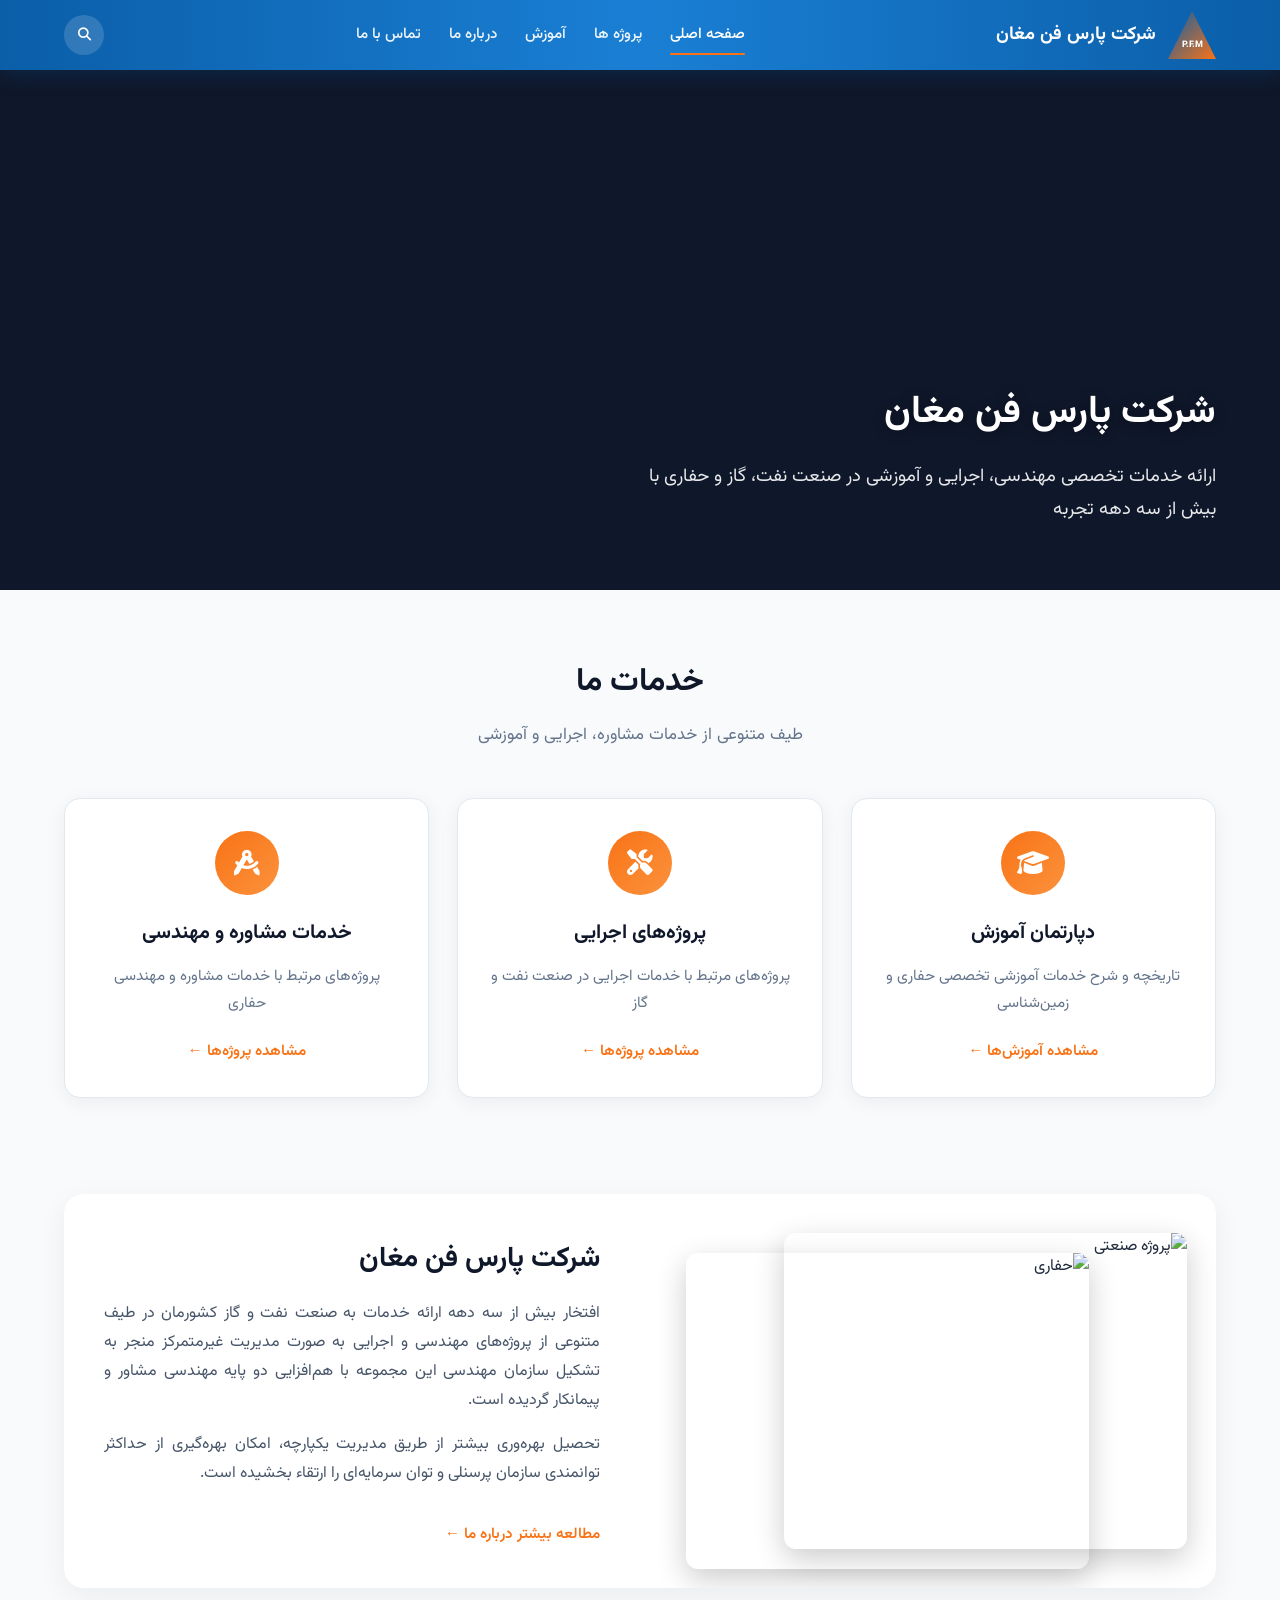
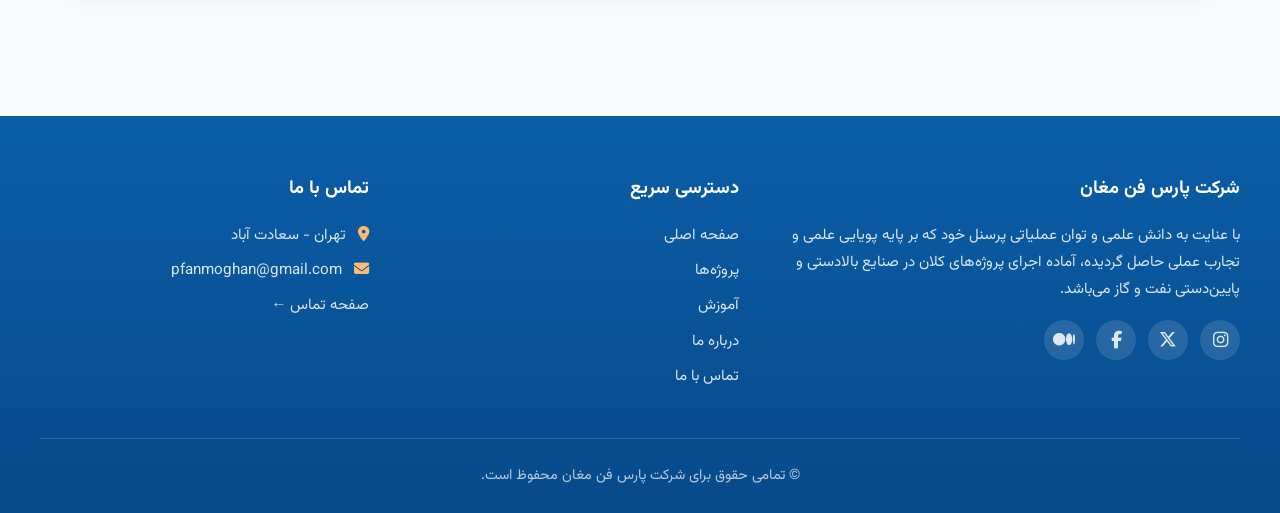
==== index.html @ fe4dc59b "Add files via upload Initial commit: Complete multi-page website for Pars Fan Moghan Company  - Ho" ====
<!DOCTYPE html>
<html lang="fa" dir="rtl">
<head>
  <meta charset="UTF-8">
  <meta name="viewport" content="width=device-width, initial-scale=1.0">
  <title>شرکت پارس فن مغان | صفحه اصلی</title>
  <link rel="stylesheet" href="style.css">
  <link rel="stylesheet" href="https://cdnjs.cloudflare.com/ajax/libs/font-awesome/6.5.0/css/all.min.css">
</head>
<body>

  <!-- Header -->
  <header class="header">
    <div class="header-inner">
      <a href="index.html" class="logo">
        <div class="logo-icon"></div>
        <span>شرکت پارس فن مغان</span>
      </a>
      <nav class="nav">
        <a href="index.html" class="active">صفحه اصلی</a>
        <a href="projects.html">پروژه ها</a>
        <a href="training.html">آموزش</a>
        <a href="about.html">درباره ما</a>
        <a href="contact.html">تماس با ما</a>
      </nav>
      <button class="search-btn" aria-label="جستجو"><i class="fas fa-search"></i></button>
      <button class="menu-toggle" onclick="document.querySelector('.nav').classList.toggle('show')"><i class="fas fa-bars"></i></button>
    </div>
  </header>

  <!-- Hero با اسلایدر متحرک -->
  <section class="hero">
    <div class="hero-slider">
      <div class="hero-slide" style="background-image: url('https://images.unsplash.com/photo-1518709268805-4e9042af9f23?w=1600&q=80');"></div>
      <div class="hero-slide" style="background-image: url('https://images.unsplash.com/photo-1504328345606-18bbc8c9d7d1?w=1600&q=80');"></div>
      <div class="hero-slide" style="background-image: url('https://images.unsplash.com/photo-1581092918056-0c4c3acd3789?w=1600&q=80');"></div>
    </div>
    <div class="hero-content">
      <h1>شرکت پارس فن مغان</h1>
      <p>ارائه خدمات تخصصی مهندسی، اجرایی و آموزشی در صنعت نفت، گاز و حفاری با بیش از سه دهه تجربه</p>
    </div>
  </section>

  <!-- خدمات اصلی -->
  <section class="section">
    <h2 class="section-title">خدمات ما</h2>
    <p class="section-subtitle">طیف متنوعی از خدمات مشاوره، اجرایی و آموزشی</p>
    
    <div class="cards-grid">
      <div class="card">
        <div class="card-icon"><i class="fas fa-graduation-cap"></i></div>
        <h3>دپارتمان آموزش</h3>
        <p>تاریخچه و شرح خدمات آموزشی تخصصی حفاری و زمین‌شناسی</p>
        <a href="training.html" class="card-link">مشاهده آموزش‌ها ←</a>
      </div>
      
      <div class="card">
        <div class="card-icon"><i class="fas fa-tools"></i></div>
        <h3>پروژه‌های اجرایی</h3>
        <p>پروژه‌های مرتبط با خدمات اجرایی در صنعت نفت و گاز</p>
        <a href="projects.html" class="card-link">مشاهده پروژه‌ها ←</a>
      </div>
      
      <div class="card">
        <div class="card-icon"><i class="fas fa-drafting-compass"></i></div>
        <h3>خدمات مشاوره و مهندسی</h3>
        <p>پروژه‌های مرتبط با خدمات مشاوره و مهندسی حفاری</p>
        <a href="projects.html" class="card-link">مشاهده پروژه‌ها ←</a>
      </div>
    </div>
  </section>

  <!-- درباره کوتاه با عکس‌های متحرک -->
  <section class="section" style="padding-top: 0;">
    <div class="about-preview">
      <div class="about-images">
        <img src="https://images.unsplash.com/photo-1581094271901-8022df4466f9?w=600&q=80" alt="پروژه صنعتی">
        <img src="https://images.unsplash.com/photo-1504917595217-d4dc5ebe6122?w=600&q=80" alt="حفاری">
      </div>
      <div class="about-text">
        <h2>شرکت پارس فن مغان</h2>
        <p>افتخار بیش از سه دهه ارائه خدمات به صنعت نفت و گاز کشورمان در طیف متنوعی از پروژه‌های مهندسی و اجرایی به صورت مدیریت غیرمتمرکز منجر به تشکیل سازمان مهندسی این مجموعه با هم‌افزایی دو پایه مهندسی مشاور و پیمانکار گردیده است.</p>
        <p>تحصیل بهره‌وری بیشتر از طریق مدیریت یکپارچه، امکان بهره‌گیری از حداکثر توانمندی سازمان پرسنلی و توان سرمایه‌ای را ارتقاء بخشیده است.</p>
        <a href="about.html" class="card-link" style="text-align: right; margin-top: 1rem;">مطالعه بیشتر درباره ما ←</a>
      </div>
    </div>
  </section>

  <!-- Footer -->
  <footer class="footer">
    <div class="footer-inner">
      <div>
        <h4>شرکت پارس فن مغان</h4>
        <p>با عنایت به دانش علمی و توان عملیاتی پرسنل خود که بر پایه پویایی علمی و تجارب عملی حاصل گردیده، آماده اجرای پروژه‌های کلان در صنایع بالادستی و پایین‌دستی نفت و گاز می‌باشد.</p>
        <div class="social-links">
          <a href="https://www.instagram.com/pfanmoghan/" target="_blank" title="اینستاگرام"><i class="fab fa-instagram"></i></a>
          <a href="https://x.com/pfmoghan" target="_blank" title="ایکس"><i class="fab fa-x-twitter"></i></a>
          <a href="https://www.facebook.com/profile.php?id=61594151242096" target="_blank" title="فیسبوک"><i class="fab fa-facebook-f"></i></a>
          <a href="https://medium.com/@pfanmoghan" target="_blank" title="مدیوم"><i class="fab fa-medium-m"></i></a>
        </div>
      </div>
      <div>
        <h4>دسترسی سریع</h4>
        <a href="index.html">صفحه اصلی</a>
        <a href="projects.html">پروژه‌ها</a>
        <a href="training.html">آموزش</a>
        <a href="about.html">درباره ما</a>
        <a href="contact.html">تماس با ما</a>
      </div>
      <div>
        <h4>تماس با ما</h4>
        <p><i class="fas fa-map-marker-alt" style="margin-left:8px;color:#fdba74"></i> تهران - سعادت آباد</p>
        <p><i class="fas fa-envelope" style="margin-left:8px;color:#fdba74"></i> pfanmoghan@gmail.com</p>
        <a href="contact.html">صفحه تماس ←</a>
      </div>
    </div>
    <div class="footer-bottom">
      © تمامی حقوق برای شرکت پارس فن مغان محفوظ است.
    </div>
  </footer>

  <script>
    // منوی موبایل ساده
    document.querySelector('.menu-toggle')?.addEventListener('click', function() {
      const nav = document.querySelector('.nav');
      nav.style.display = nav.style.display === 'flex' ? 'none' : 'flex';
      nav.style.flexDirection = 'column';
      nav.style.position = 'absolute';
      nav.style.top = '70px';
      nav.style.right = '0';
      nav.style.left = '0';
      nav.style.background = '#0b5ea8';
      nav.style.padding = '1rem';
      nav.style.gap = '1rem';
    });
  </script>
</body>
</html>
---- style.css ----
/* شرکت پارس فن مغان - استایل مشترک */
@import url('https://fonts.googleapis.com/css2?family=Vazirmatn:wght@300;400;500;600;700&display=swap');

* {
  margin: 0;
  padding: 0;
  box-sizing: border-box;
}

body {
  font-family: 'Vazirmatn', sans-serif;
  background: #f8fafc;
  color: #1e293b;
  line-height: 1.8;
  direction: rtl;
}

a {
  text-decoration: none;
  color: inherit;
  transition: all 0.3s ease;
}

img {
  max-width: 100%;
  display: block;
}

/* ========== Header ========== */
.header {
  background: linear-gradient(90deg, #0b5ea8 0%, #1a7fd4 50%, #0b5ea8 100%);
  color: white;
  position: sticky;
  top: 0;
  z-index: 1000;
  box-shadow: 0 4px 20px rgba(11, 94, 168, 0.25);
}

.header-inner {
  max-width: 1200px;
  margin: 0 auto;
  padding: 0 1.5rem;
  display: flex;
  align-items: center;
  justify-content: space-between;
  height: 70px;
}

.logo {
  display: flex;
  align-items: center;
  gap: 12px;
  font-weight: 700;
  font-size: 1.15rem;
}

.logo-icon {
  width: 48px;
  height: 48px;
  background: linear-gradient(135deg, #0b5ea8, #f97316);
  clip-path: polygon(50% 0%, 100% 100%, 0% 100%);
  display: flex;
  align-items: center;
  justify-content: center;
  position: relative;
}

.logo-icon::after {
  content: 'P.F.M';
  position: absolute;
  bottom: 6px;
  font-size: 9px;
  font-weight: 800;
  color: white;
  letter-spacing: -0.5px;
}

.nav {
  display: flex;
  gap: 1.75rem;
  align-items: center;
}

.nav a {
  color: rgba(255,255,255,0.92);
  font-weight: 500;
  font-size: 0.95rem;
  position: relative;
  padding: 4px 0;
}

.nav a:hover,
.nav a.active {
  color: #fff;
}

.nav a.active::after,
.nav a:hover::after {
  content: '';
  position: absolute;
  bottom: -2px;
  right: 0;
  left: 0;
  height: 2px;
  background: #f97316;
  border-radius: 2px;
}

.search-btn {
  background: rgba(255,255,255,0.15);
  border: none;
  width: 40px;
  height: 40px;
  border-radius: 50%;
  color: white;
  cursor: pointer;
  display: flex;
  align-items: center;
  justify-content: center;
  transition: background 0.3s;
}

.search-btn:hover {
  background: rgba(255,255,255,0.28);
}

/* Mobile menu */
.menu-toggle {
  display: none;
  background: none;
  border: none;
  color: white;
  font-size: 1.6rem;
  cursor: pointer;
}

/* ========== Hero ========== */
.hero {
  position: relative;
  height: 520px;
  overflow: hidden;
  background: #0f172a;
}

.hero-slider {
  position: absolute;
  inset: 0;
  display: flex;
  width: 300%;
  animation: heroSlide 18s ease-in-out infinite;
}

.hero-slide {
  width: 33.333%;
  height: 100%;
  background-size: cover;
  background-position: center;
  position: relative;
}

.hero-slide::after {
  content: '';
  position: absolute;
  inset: 0;
  background: linear-gradient(to top, rgba(15,23,42,0.7) 0%, transparent 50%);
}

@keyframes heroSlide {
  0%, 28% { transform: translateX(0); }
  33%, 61% { transform: translateX(-33.333%); }
  66%, 94% { transform: translateX(-66.666%); }
  100% { transform: translateX(0); }
}

.hero-content {
  position: relative;
  z-index: 2;
  height: 100%;
  max-width: 1200px;
  margin: 0 auto;
  padding: 0 1.5rem;
  display: flex;
  flex-direction: column;
  justify-content: flex-end;
  padding-bottom: 4rem;
  color: white;
}

.hero-content h1 {
  font-size: 2.4rem;
  font-weight: 700;
  margin-bottom: 0.75rem;
  text-shadow: 0 2px 12px rgba(0,0,0,0.4);
}

.hero-content p {
  font-size: 1.15rem;
  opacity: 0.9;
  max-width: 600px;
}

/* ========== Cards Section ========== */
.section {
  max-width: 1200px;
  margin: 0 auto;
  padding: 4rem 1.5rem;
}

.section-title {
  text-align: center;
  font-size: 2rem;
  font-weight: 700;
  color: #0f172a;
  margin-bottom: 0.5rem;
}

.section-subtitle {
  text-align: center;
  color: #64748b;
  margin-bottom: 3rem;
  font-size: 1.05rem;
}

.cards-grid {
  display: grid;
  grid-template-columns: repeat(auto-fit, minmax(280px, 1fr));
  gap: 1.75rem;
}

.card {
  background: white;
  border-radius: 1rem;
  padding: 2rem 1.75rem;
  box-shadow: 0 4px 20px rgba(0,0,0,0.06);
  transition: all 0.35s cubic-bezier(0.34, 1.56, 0.64, 1);
  border: 1px solid #e2e8f0;
  position: relative;
  overflow: hidden;
}

.card:hover {
  transform: translateY(-10px);
  box-shadow: 0 20px 40px rgba(11, 94, 168, 0.12);
  border-color: #bfdbfe;
}

.card-icon {
  width: 64px;
  height: 64px;
  background: linear-gradient(135deg, #f97316, #fb923c);
  border-radius: 50%;
  display: flex;
  align-items: center;
  justify-content: center;
  margin: 0 auto 1.25rem;
  color: white;
  font-size: 1.6rem;
}

.card h3 {
  text-align: center;
  font-size: 1.25rem;
  font-weight: 700;
  margin-bottom: 0.75rem;
  color: #0f172a;
}

.card p {
  text-align: center;
  color: #64748b;
  font-size: 0.95rem;
  margin-bottom: 1.25rem;
}

.card-link {
  display: block;
  text-align: center;
  color: #f97316;
  font-weight: 600;
  font-size: 0.95rem;
}

.card-link:hover {
  color: #ea580c;
}

/* ========== About Preview ========== */
.about-preview {
  background: white;
  border-radius: 1.25rem;
  overflow: hidden;
  display: grid;
  grid-template-columns: 1fr 1fr;
  box-shadow: 0 8px 30px rgba(0,0,0,0.06);
  margin-top: 2rem;
}

.about-images {
  position: relative;
  min-height: 360px;
  overflow: hidden;
}

.about-images img {
  position: absolute;
  width: 70%;
  height: 80%;
  object-fit: cover;
  border-radius: 0.75rem;
  box-shadow: 0 10px 30px rgba(0,0,0,0.2);
  transition: transform 0.5s ease;
}

.about-images img:nth-child(1) {
  top: 10%;
  right: 5%;
  z-index: 2;
  animation: float1 6s ease-in-out infinite;
}

.about-images img:nth-child(2) {
  bottom: 5%;
  left: 8%;
  z-index: 1;
  animation: float2 7s ease-in-out infinite;
}

@keyframes float1 {
  0%, 100% { transform: translateY(0) rotate(-2deg); }
  50% { transform: translateY(-12px) rotate(1deg); }
}

@keyframes float2 {
  0%, 100% { transform: translateY(0) rotate(2deg); }
  50% { transform: translateY(10px) rotate(-1deg); }
}

.about-text {
  padding: 2.5rem;
  display: flex;
  flex-direction: column;
  justify-content: center;
}

.about-text h2 {
  font-size: 1.75rem;
  margin-bottom: 1rem;
  color: #0f172a;
}

.about-text p {
  color: #475569;
  margin-bottom: 1rem;
  text-align: justify;
}

/* ========== Standards ========== */
.standards-list {
  display: grid;
  grid-template-columns: 1fr 1fr;
  gap: 1rem 2rem;
  margin-top: 2rem;
}

.standard-item {
  display: flex;
  align-items: flex-start;
  gap: 0.75rem;
  font-size: 0.95rem;
  color: #334155;
}

.standard-item .check {
  color: #f97316;
  font-size: 1.2rem;
  flex-shrink: 0;
  margin-top: 2px;
}

/* ========== Projects Grid ========== */
.projects-grid {
  display: grid;
  grid-template-columns: repeat(auto-fill, minmax(300px, 1fr));
  gap: 1.5rem;
}

.project-card {
  background: white;
  border-radius: 1rem;
  overflow: hidden;
  box-shadow: 0 4px 18px rgba(0,0,0,0.07);
  transition: all 0.35s ease;
  border: 1px solid #e2e8f0;
}

.project-card:hover {
  transform: translateY(-8px);
  box-shadow: 0 16px 35px rgba(11, 94, 168, 0.15);
}

.project-card img {
  width: 100%;
  height: 200px;
  object-fit: cover;
}

.project-card .info {
  padding: 1.25rem;
}

.project-card h3 {
  font-size: 1.05rem;
  margin-bottom: 0.4rem;
  color: #0f172a;
}

.project-card p {
  font-size: 0.88rem;
  color: #64748b;
}

/* ========== Contact Cards ========== */
.contact-grid {
  display: grid;
  grid-template-columns: repeat(auto-fit, minmax(260px, 1fr));
  gap: 1.5rem;
}

.contact-card {
  background: white;
  border-radius: 1rem;
  padding: 2rem 1.5rem;
  text-align: center;
  box-shadow: 0 4px 20px rgba(0,0,0,0.06);
  border: 1px solid #e2e8f0;
  transition: all 0.3s ease;
}

.contact-card:hover {
  transform: translateY(-6px);
  box-shadow: 0 12px 30px rgba(249, 115, 22, 0.12);
  border-color: #fed7aa;
}

.contact-card .icon {
  font-size: 2.2rem;
  color: #f97316;
  margin-bottom: 1rem;
}

.contact-card h3 {
  font-size: 1.2rem;
  margin-bottom: 0.75rem;
  color: #0f172a;
}

.contact-card p {
  color: #475569;
  font-size: 0.95rem;
  line-height: 1.7;
}

.contact-card a {
  color: #f97316;
  font-weight: 600;
  display: inline-block;
  margin-top: 0.75rem;
}

/* ========== Footer ========== */
.footer {
  background: linear-gradient(180deg, #0b5ea8 0%, #074a8a 100%);
  color: white;
  padding: 3.5rem 1.5rem 1.5rem;
  margin-top: 4rem;
}

.footer-inner {
  max-width: 1200px;
  margin: 0 auto;
  display: grid;
  grid-template-columns: 1.4fr 1fr 1fr;
  gap: 2.5rem;
}

.footer h4 {
  font-size: 1.15rem;
  margin-bottom: 1rem;
  font-weight: 700;
}

.footer p, .footer a {
  color: rgba(255,255,255,0.85);
  font-size: 0.95rem;
  margin-bottom: 0.5rem;
  display: block;
}

.footer a:hover {
  color: #fdba74;
}

.social-links {
  display: flex;
  gap: 0.75rem;
  margin-top: 1rem;
  flex-wrap: wrap;
}

.social-links a {
  width: 40px;
  height: 40px;
  background: rgba(255,255,255,0.12);
  border-radius: 50%;
  display: flex;
  align-items: center;
  justify-content: center;
  font-size: 1.1rem;
  transition: all 0.3s;
}

.social-links a:hover {
  background: #f97316;
  transform: translateY(-3px);
}

.footer-bottom {
  max-width: 1200px;
  margin: 2.5rem auto 0;
  padding-top: 1.5rem;
  border-top: 1px solid rgba(255,255,255,0.15);
  text-align: center;
  font-size: 0.9rem;
  color: rgba(255,255,255,0.7);
}

/* ========== Page Hero (inner pages) ========== */
.page-hero {
  background: linear-gradient(135deg, #0b5ea8 0%, #1e40af 100%);
  color: white;
  padding: 3.5rem 1.5rem;
  text-align: center;
}

.page-hero h1 {
  font-size: 2.2rem;
  margin-bottom: 0.5rem;
}

.page-hero p {
  opacity: 0.9;
  font-size: 1.05rem;
}

/* ========== Content Text ========== */
.content-box {
  background: white;
  border-radius: 1rem;
  padding: 2.5rem;
  box-shadow: 0 4px 20px rgba(0,0,0,0.05);
  border: 1px solid #e2e8f0;
}

.content-box h2 {
  color: #0b5ea8;
  margin-bottom: 1rem;
  font-size: 1.5rem;
}

.content-box h3 {
  color: #0f172a;
  margin: 1.75rem 0 0.75rem;
  font-size: 1.2rem;
}

.content-box p {
  color: #334155;
  margin-bottom: 1rem;
  text-align: justify;
}

/* ========== Responsive ========== */
@media (max-width: 900px) {
  .nav {
    display: none;
  }
  .menu-toggle {
    display: block;
  }
  .about-preview {
    grid-template-columns: 1fr;
  }
  .about-images {
    min-height: 280px;
  }
  .footer-inner {
    grid-template-columns: 1fr;
    gap: 2rem;
  }
  .standards-list {
    grid-template-columns: 1fr;
  }
  .hero-content h1 {
    font-size: 1.8rem;
  }
}

@media (max-width: 600px) {
  .hero {
    height: 400px;
  }
  .section {
    padding: 2.5rem 1rem;
  }
}
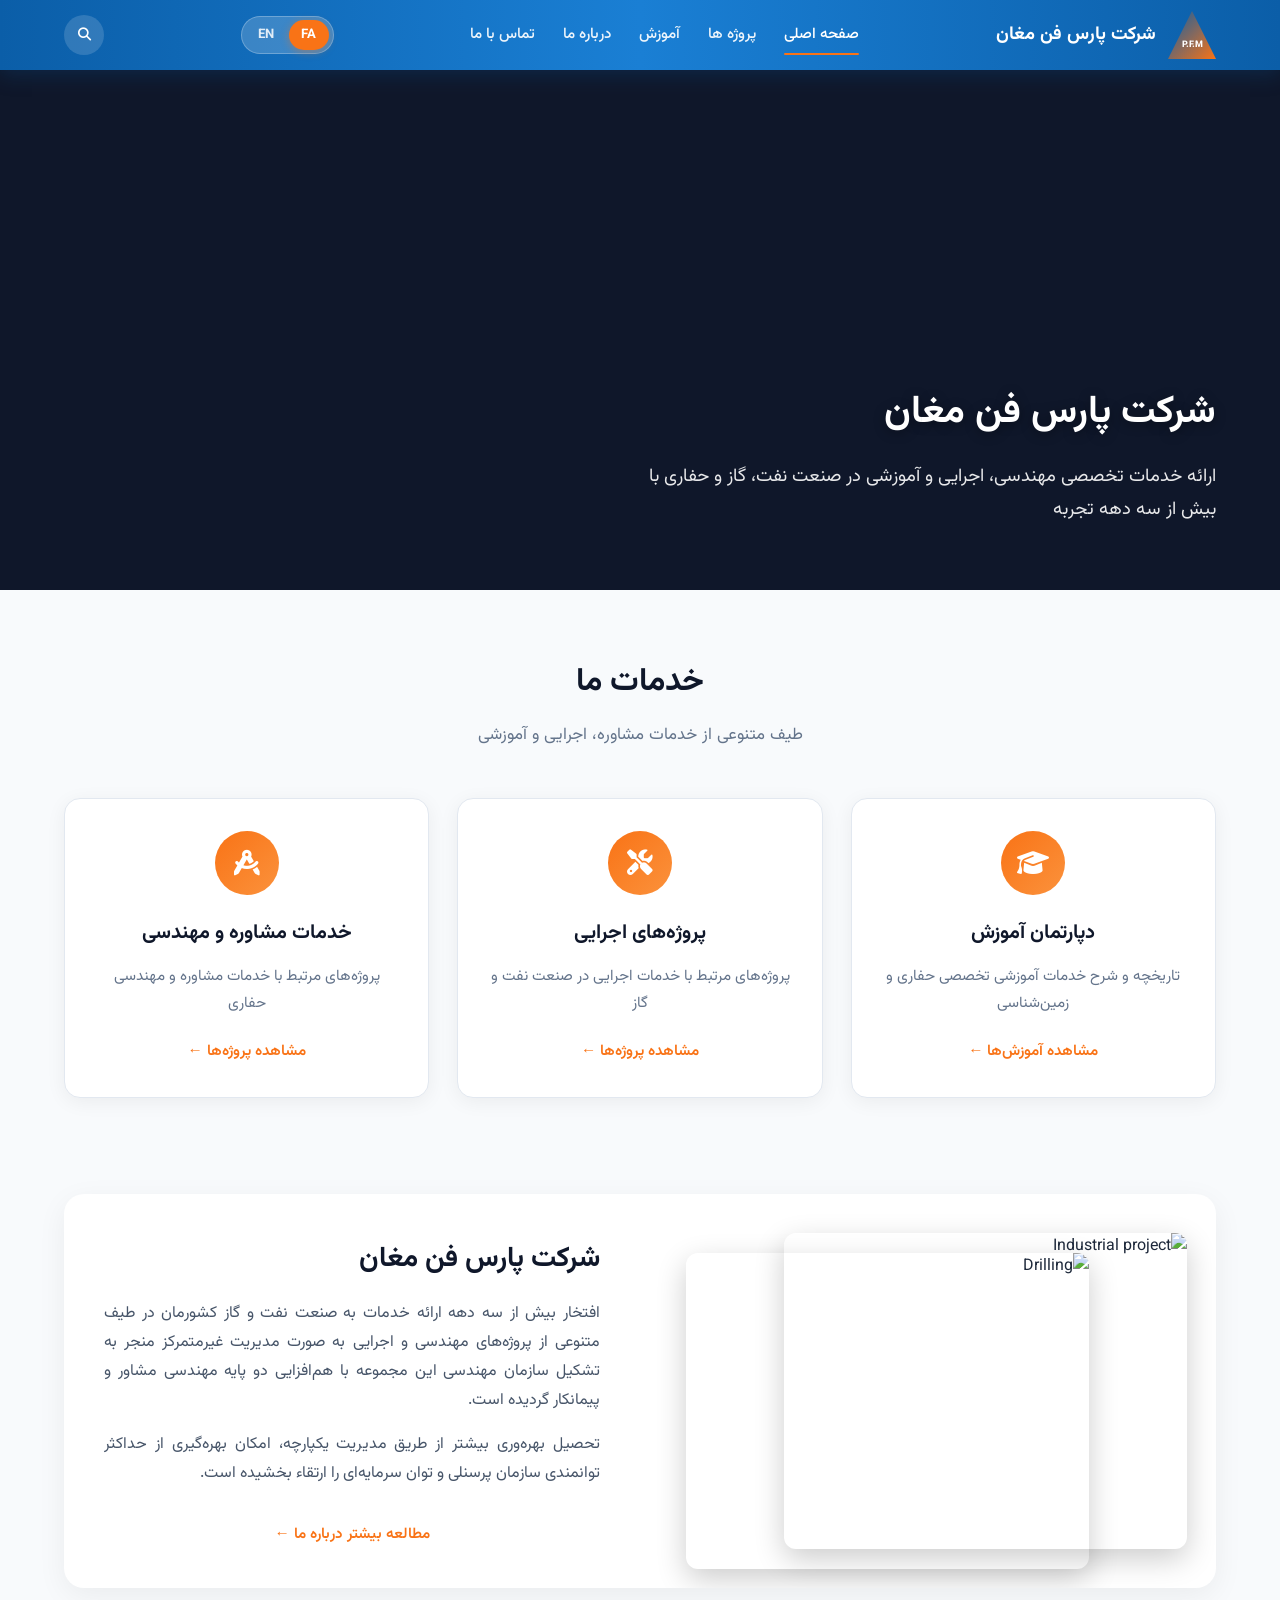
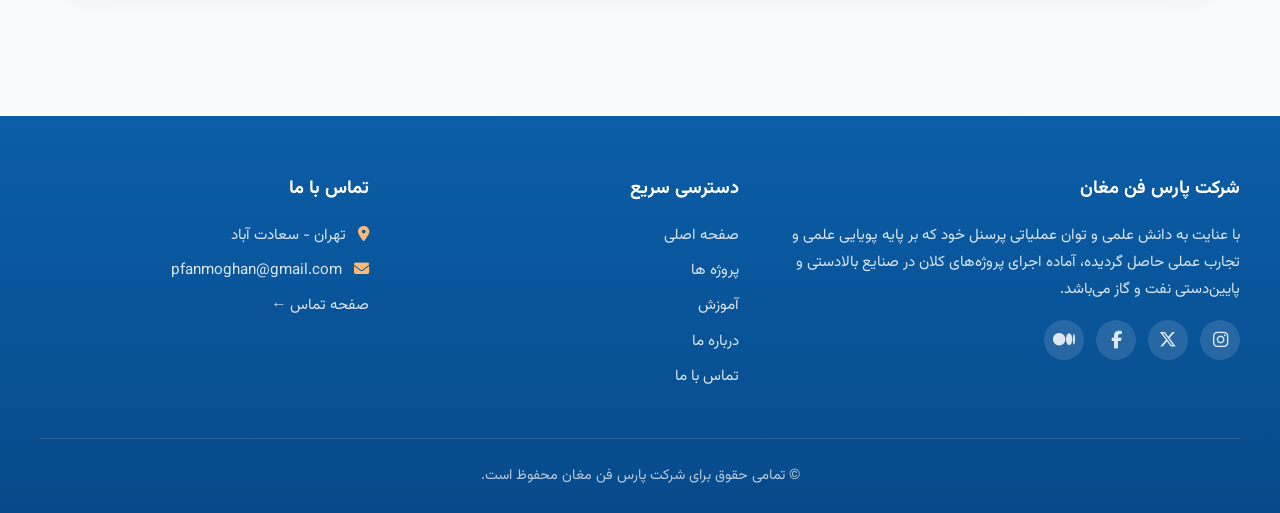
==== commit ee3d8d62: "Add files via upload git add . git commit -m "Add bilingual support and fix scroll" git push" ====
--- a/index.html
+++ b/index.html
@@ -3,7 +3,7 @@
 <head>
   <meta charset="UTF-8">
   <meta name="viewport" content="width=device-width, initial-scale=1.0">
-  <title>شرکت پارس فن مغان | صفحه اصلی</title>
+  <title data-i18n="index_title">شرکت پارس فن مغان | صفحه اصلی</title>
   <link rel="stylesheet" href="style.css">
   <link rel="stylesheet" href="https://cdnjs.cloudflare.com/ajax/libs/font-awesome/6.5.0/css/all.min.css">
 </head>
@@ -14,15 +14,19 @@
     <div class="header-inner">
       <a href="index.html" class="logo">
         <div class="logo-icon"></div>
-        <span>شرکت پارس فن مغان</span>
+        <span data-i18n="company_name">شرکت پارس فن مغان</span>
       </a>
       <nav class="nav">
-        <a href="index.html" class="active">صفحه اصلی</a>
-        <a href="projects.html">پروژه ها</a>
-        <a href="training.html">آموزش</a>
-        <a href="about.html">درباره ما</a>
-        <a href="contact.html">تماس با ما</a>
+        <a href="index.html" class="active" data-i18n="nav_home">صفحه اصلی</a>
+        <a href="projects.html" data-i18n="nav_projects">پروژه ها</a>
+        <a href="training.html" data-i18n="nav_training">آموزش</a>
+        <a href="about.html" data-i18n="nav_about">درباره ما</a>
+        <a href="contact.html" data-i18n="nav_contact">تماس با ما</a>
       </nav>
+      <div class="lang-switcher">
+        <button class="lang-btn active" data-lang="fa">FA</button>
+        <button class="lang-btn" data-lang="en">EN</button>
+      </div>
       <button class="search-btn" aria-label="جستجو"><i class="fas fa-search"></i></button>
       <button class="menu-toggle" onclick="document.querySelector('.nav').classList.toggle('show')"><i class="fas fa-bars"></i></button>
     </div>
@@ -36,36 +40,36 @@
       <div class="hero-slide" style="background-image: url('https://images.unsplash.com/photo-1581092918056-0c4c3acd3789?w=1600&q=80');"></div>
     </div>
     <div class="hero-content">
-      <h1>شرکت پارس فن مغان</h1>
-      <p>ارائه خدمات تخصصی مهندسی، اجرایی و آموزشی در صنعت نفت، گاز و حفاری با بیش از سه دهه تجربه</p>
+      <h1 data-i18n="hero_title">شرکت پارس فن مغان</h1>
+      <p data-i18n="hero_desc">ارائه خدمات تخصصی مهندسی، اجرایی و آموزشی در صنعت نفت، گاز و حفاری با بیش از سه دهه تجربه</p>
     </div>
   </section>
 
   <!-- خدمات اصلی -->
   <section class="section">
-    <h2 class="section-title">خدمات ما</h2>
-    <p class="section-subtitle">طیف متنوعی از خدمات مشاوره، اجرایی و آموزشی</p>
+    <h2 class="section-title" data-i18n="services_title">خدمات ما</h2>
+    <p class="section-subtitle" data-i18n="services_subtitle">طیف متنوعی از خدمات مشاوره، اجرایی و آموزشی</p>
     
     <div class="cards-grid">
       <div class="card">
         <div class="card-icon"><i class="fas fa-graduation-cap"></i></div>
-        <h3>دپارتمان آموزش</h3>
-        <p>تاریخچه و شرح خدمات آموزشی تخصصی حفاری و زمین‌شناسی</p>
-        <a href="training.html" class="card-link">مشاهده آموزش‌ها ←</a>
+        <h3 data-i18n="card_training_title">دپارتمان آموزش</h3>
+        <p data-i18n="card_training_desc">تاریخچه و شرح خدمات آموزشی تخصصی حفاری و زمین‌شناسی</p>
+        <a href="training.html" class="card-link" data-i18n="card_training_link">مشاهده آموزش‌ها ←</a>
       </div>
       
       <div class="card">
         <div class="card-icon"><i class="fas fa-tools"></i></div>
-        <h3>پروژه‌های اجرایی</h3>
-        <p>پروژه‌های مرتبط با خدمات اجرایی در صنعت نفت و گاز</p>
-        <a href="projects.html" class="card-link">مشاهده پروژه‌ها ←</a>
+        <h3 data-i18n="card_projects_title">پروژه‌های اجرایی</h3>
+        <p data-i18n="card_projects_desc">پروژه‌های مرتبط با خدمات اجرایی در صنعت نفت و گاز</p>
+        <a href="projects.html" class="card-link" data-i18n="card_projects_link">مشاهده پروژه‌ها ←</a>
       </div>
       
       <div class="card">
         <div class="card-icon"><i class="fas fa-drafting-compass"></i></div>
-        <h3>خدمات مشاوره و مهندسی</h3>
-        <p>پروژه‌های مرتبط با خدمات مشاوره و مهندسی حفاری</p>
-        <a href="projects.html" class="card-link">مشاهده پروژه‌ها ←</a>
+        <h3 data-i18n="card_consult_title">خدمات مشاوره و مهندسی</h3>
+        <p data-i18n="card_consult_desc">پروژه‌های مرتبط با خدمات مشاوره و مهندسی حفاری</p>
+        <a href="projects.html" class="card-link" data-i18n="card_consult_link">مشاهده پروژه‌ها ←</a>
       </div>
     </div>
   </section>
@@ -74,14 +78,14 @@
   <section class="section" style="padding-top: 0;">
     <div class="about-preview">
       <div class="about-images">
-        <img src="https://images.unsplash.com/photo-1581094271901-8022df4466f9?w=600&q=80" alt="پروژه صنعتی">
-        <img src="https://images.unsplash.com/photo-1504917595217-d4dc5ebe6122?w=600&q=80" alt="حفاری">
+        <img src="https://images.unsplash.com/photo-1581094271901-8022df4466f9?w=600&q=80" alt="Industrial project">
+        <img src="https://images.unsplash.com/photo-1504917595217-d4dc5ebe6122?w=600&q=80" alt="Drilling">
       </div>
       <div class="about-text">
-        <h2>شرکت پارس فن مغان</h2>
-        <p>افتخار بیش از سه دهه ارائه خدمات به صنعت نفت و گاز کشورمان در طیف متنوعی از پروژه‌های مهندسی و اجرایی به صورت مدیریت غیرمتمرکز منجر به تشکیل سازمان مهندسی این مجموعه با هم‌افزایی دو پایه مهندسی مشاور و پیمانکار گردیده است.</p>
-        <p>تحصیل بهره‌وری بیشتر از طریق مدیریت یکپارچه، امکان بهره‌گیری از حداکثر توانمندی سازمان پرسنلی و توان سرمایه‌ای را ارتقاء بخشیده است.</p>
-        <a href="about.html" class="card-link" style="text-align: right; margin-top: 1rem;">مطالعه بیشتر درباره ما ←</a>
+        <h2 data-i18n="about_preview_title">شرکت پارس فن مغان</h2>
+        <p data-i18n="about_preview_p1">افتخار بیش از سه دهه ارائه خدمات به صنعت نفت و گاز کشورمان در طیف متنوعی از پروژه‌های مهندسی و اجرایی به صورت مدیریت غیرمتمرکز منجر به تشکیل سازمان مهندسی این مجموعه با هم‌افزایی دو پایه مهندسی مشاور و پیمانکار گردیده است.</p>
+        <p data-i18n="about_preview_p2">تحصیل بهره‌وری بیشتر از طریق مدیریت یکپارچه، امکان بهره‌گیری از حداکثر توانمندی سازمان پرسنلی و توان سرمایه‌ای را ارتقاء بخشیده است.</p>
+        <a href="about.html" class="card-link" style="margin-top: 1rem;" data-i18n="about_preview_link">مطالعه بیشتر درباره ما ←</a>
       </div>
     </div>
   </section>
@@ -90,49 +94,35 @@
   <footer class="footer">
     <div class="footer-inner">
       <div>
-        <h4>شرکت پارس فن مغان</h4>
-        <p>با عنایت به دانش علمی و توان عملیاتی پرسنل خود که بر پایه پویایی علمی و تجارب عملی حاصل گردیده، آماده اجرای پروژه‌های کلان در صنایع بالادستی و پایین‌دستی نفت و گاز می‌باشد.</p>
+        <h4 data-i18n="company_name">شرکت پارس فن مغان</h4>
+        <p data-i18n="footer_desc">با عنایت به دانش علمی و توان عملیاتی پرسنل خود که بر پایه پویایی علمی و تجارب عملی حاصل گردیده، آماده اجرای پروژه‌های کلان در صنایع بالادستی و پایین‌دستی نفت و گاز می‌باشد.</p>
         <div class="social-links">
-          <a href="https://www.instagram.com/pfanmoghan/" target="_blank" title="اینستاگرام"><i class="fab fa-instagram"></i></a>
-          <a href="https://x.com/pfmoghan" target="_blank" title="ایکس"><i class="fab fa-x-twitter"></i></a>
-          <a href="https://www.facebook.com/profile.php?id=61594151242096" target="_blank" title="فیسبوک"><i class="fab fa-facebook-f"></i></a>
-          <a href="https://medium.com/@pfanmoghan" target="_blank" title="مدیوم"><i class="fab fa-medium-m"></i></a>
+          <a href="https://www.instagram.com/pfanmoghan/" target="_blank" title="Instagram"><i class="fab fa-instagram"></i></a>
+          <a href="https://x.com/pfmoghan" target="_blank" title="X"><i class="fab fa-x-twitter"></i></a>
+          <a href="https://www.facebook.com/profile.php?id=61594151242096" target="_blank" title="Facebook"><i class="fab fa-facebook-f"></i></a>
+          <a href="https://medium.com/@pfanmoghan" target="_blank" title="Medium"><i class="fab fa-medium-m"></i></a>
         </div>
       </div>
       <div>
-        <h4>دسترسی سریع</h4>
-        <a href="index.html">صفحه اصلی</a>
-        <a href="projects.html">پروژه‌ها</a>
-        <a href="training.html">آموزش</a>
-        <a href="about.html">درباره ما</a>
-        <a href="contact.html">تماس با ما</a>
+        <h4 data-i18n="footer_quick">دسترسی سریع</h4>
+        <a href="index.html" data-i18n="nav_home">صفحه اصلی</a>
+        <a href="projects.html" data-i18n="nav_projects">پروژه‌ها</a>
+        <a href="training.html" data-i18n="nav_training">آموزش</a>
+        <a href="about.html" data-i18n="nav_about">درباره ما</a>
+        <a href="contact.html" data-i18n="nav_contact">تماس با ما</a>
       </div>
       <div>
-        <h4>تماس با ما</h4>
-        <p><i class="fas fa-map-marker-alt" style="margin-left:8px;color:#fdba74"></i> تهران - سعادت آباد</p>
-        <p><i class="fas fa-envelope" style="margin-left:8px;color:#fdba74"></i> pfanmoghan@gmail.com</p>
-        <a href="contact.html">صفحه تماس ←</a>
+        <h4 data-i18n="footer_contact">تماس با ما</h4>
+        <p><i class="fas fa-map-marker-alt" style="margin-left:8px;color:#fdba74"></i> <span data-i18n="footer_address">تهران - سعادت آباد</span></p>
+        <p><i class="fas fa-envelope" style="margin-left:8px;color:#fdba74"></i> <span data-i18n="footer_email">pfanmoghan@gmail.com</span></p>
+        <a href="contact.html" data-i18n="footer_contact_link">صفحه تماس ←</a>
       </div>
     </div>
-    <div class="footer-bottom">
+    <div class="footer-bottom" data-i18n="footer_rights">
       © تمامی حقوق برای شرکت پارس فن مغان محفوظ است.
     </div>
   </footer>
 
-  <script>
-    // منوی موبایل ساده
-    document.querySelector('.menu-toggle')?.addEventListener('click', function() {
-      const nav = document.querySelector('.nav');
-      nav.style.display = nav.style.display === 'flex' ? 'none' : 'flex';
-      nav.style.flexDirection = 'column';
-      nav.style.position = 'absolute';
-      nav.style.top = '70px';
-      nav.style.right = '0';
-      nav.style.left = '0';
-      nav.style.background = '#0b5ea8';
-      nav.style.padding = '1rem';
-      nav.style.gap = '1rem';
-    });
-  </script>
+  <script src="lang.js"></script>
 </body>
 </html>
--- a/style.css
+++ b/style.css
@@ -5,6 +5,12 @@
   margin: 0;
   padding: 0;
   box-sizing: border-box;
+}
+
+html, body {
+  overflow-x: hidden !important;
+  max-width: 100vw;
+  width: 100%;
 }
 
 body {
@@ -13,6 +19,7 @@
   color: #1e293b;
   line-height: 1.8;
   direction: rtl;
+  position: relative;
 }
 
 a {
@@ -44,6 +51,45 @@
   align-items: center;
   justify-content: space-between;
   height: 70px;
+  position: relative;
+  gap: 0.75rem;
+}
+
+/* Language Switcher */
+.lang-switcher {
+  display: flex !important;
+  align-items: center;
+  gap: 2px;
+  background: rgba(255,255,255,0.18);
+  border-radius: 20px;
+  padding: 3px 4px;
+  flex-shrink: 0;
+  border: 1px solid rgba(255,255,255,0.25);
+}
+
+.lang-btn {
+  background: transparent;
+  border: none;
+  color: rgba(255,255,255,0.85);
+  font-size: 0.82rem;
+  font-weight: 700;
+  padding: 5px 12px;
+  border-radius: 16px;
+  cursor: pointer;
+  transition: all 0.25s ease;
+  font-family: inherit;
+  letter-spacing: 0.5px;
+}
+
+.lang-btn:hover {
+  color: #fff;
+  background: rgba(255,255,255,0.15);
+}
+
+.lang-btn.active {
+  background: #f97316;
+  color: #fff;
+  box-shadow: 0 2px 8px rgba(249,115,22,0.4);
 }
 
 .logo {
@@ -134,6 +180,20 @@
   cursor: pointer;
 }
 
+.nav.show {
+  display: flex;
+  flex-direction: column;
+  position: absolute;
+  top: 70px;
+  right: 0;
+  left: 0;
+  background: linear-gradient(90deg, #0b5ea8 0%, #1a7fd4 50%, #0b5ea8 100%);
+  padding: 1rem 1.5rem;
+  gap: 1rem;
+  box-shadow: 0 8px 20px rgba(0,0,0,0.15);
+  z-index: 999;
+}
+
 /* ========== Hero ========== */
 .hero {
   position: relative;
@@ -377,6 +437,40 @@
   margin-top: 2px;
 }
 
+/* ========== Gallery Slider ========== */
+.gallery-wrapper {
+  overflow: hidden !important;
+  margin-top: 2rem;
+  border-radius: 1rem;
+  position: relative;
+  height: 280px;
+  max-width: 100%;
+  width: 100%;
+}
+
+.gallery-slider {
+  display: flex;
+  width: max-content;
+  height: 100%;
+  animation: galleryScroll 25s linear infinite;
+  will-change: transform;
+}
+
+.gallery-slide {
+  width: 320px;
+  height: 100%;
+  flex-shrink: 0;
+  background-size: cover;
+  background-position: center;
+  margin-left: 12px;
+  border-radius: 0.75rem;
+}
+
+@keyframes galleryScroll {
+  0% { transform: translateX(0); }
+  100% { transform: translateX(-50%); }
+}
+
 /* ========== Projects Grid ========== */
 .projects-grid {
   display: grid;
@@ -592,6 +686,12 @@
   }
   .about-images {
     min-height: 280px;
+    position: relative;
+  }
+  .about-images img {
+    position: absolute;
+    width: 65%;
+    height: 70%;
   }
   .footer-inner {
     grid-template-columns: 1fr;
@@ -603,6 +703,9 @@
   .hero-content h1 {
     font-size: 1.8rem;
   }
+  .projects-grid {
+    grid-template-columns: 1fr;
+  }
 }
 
 @media (max-width: 600px) {
@@ -612,4 +715,49 @@
   .section {
     padding: 2.5rem 1rem;
   }
-}
+  .about-images {
+    min-height: 240px;
+  }
+  .project-card img {
+    height: 180px;
+  }
+  .page-hero h1 {
+    font-size: 1.6rem;
+  }
+}
+
+/* ========== LTR (English) Support ========== */
+body.ltr {
+  direction: ltr;
+  text-align: left;
+}
+
+body.ltr .nav a.active::after,
+body.ltr .nav a:hover::after {
+  right: auto;
+  left: 0;
+}
+
+body.ltr .about-text p,
+body.ltr .content-box p {
+  text-align: left;
+}
+
+body.ltr .card-link,
+body.ltr .about-text .card-link {
+  text-align: left;
+}
+
+body.ltr .footer p i,
+body.ltr .footer a i {
+  margin-left: 0;
+  margin-right: 8px;
+}
+
+body.ltr .standard-item {
+  flex-direction: row;
+}
+
+body.ltr .logo {
+  flex-direction: row;
+}
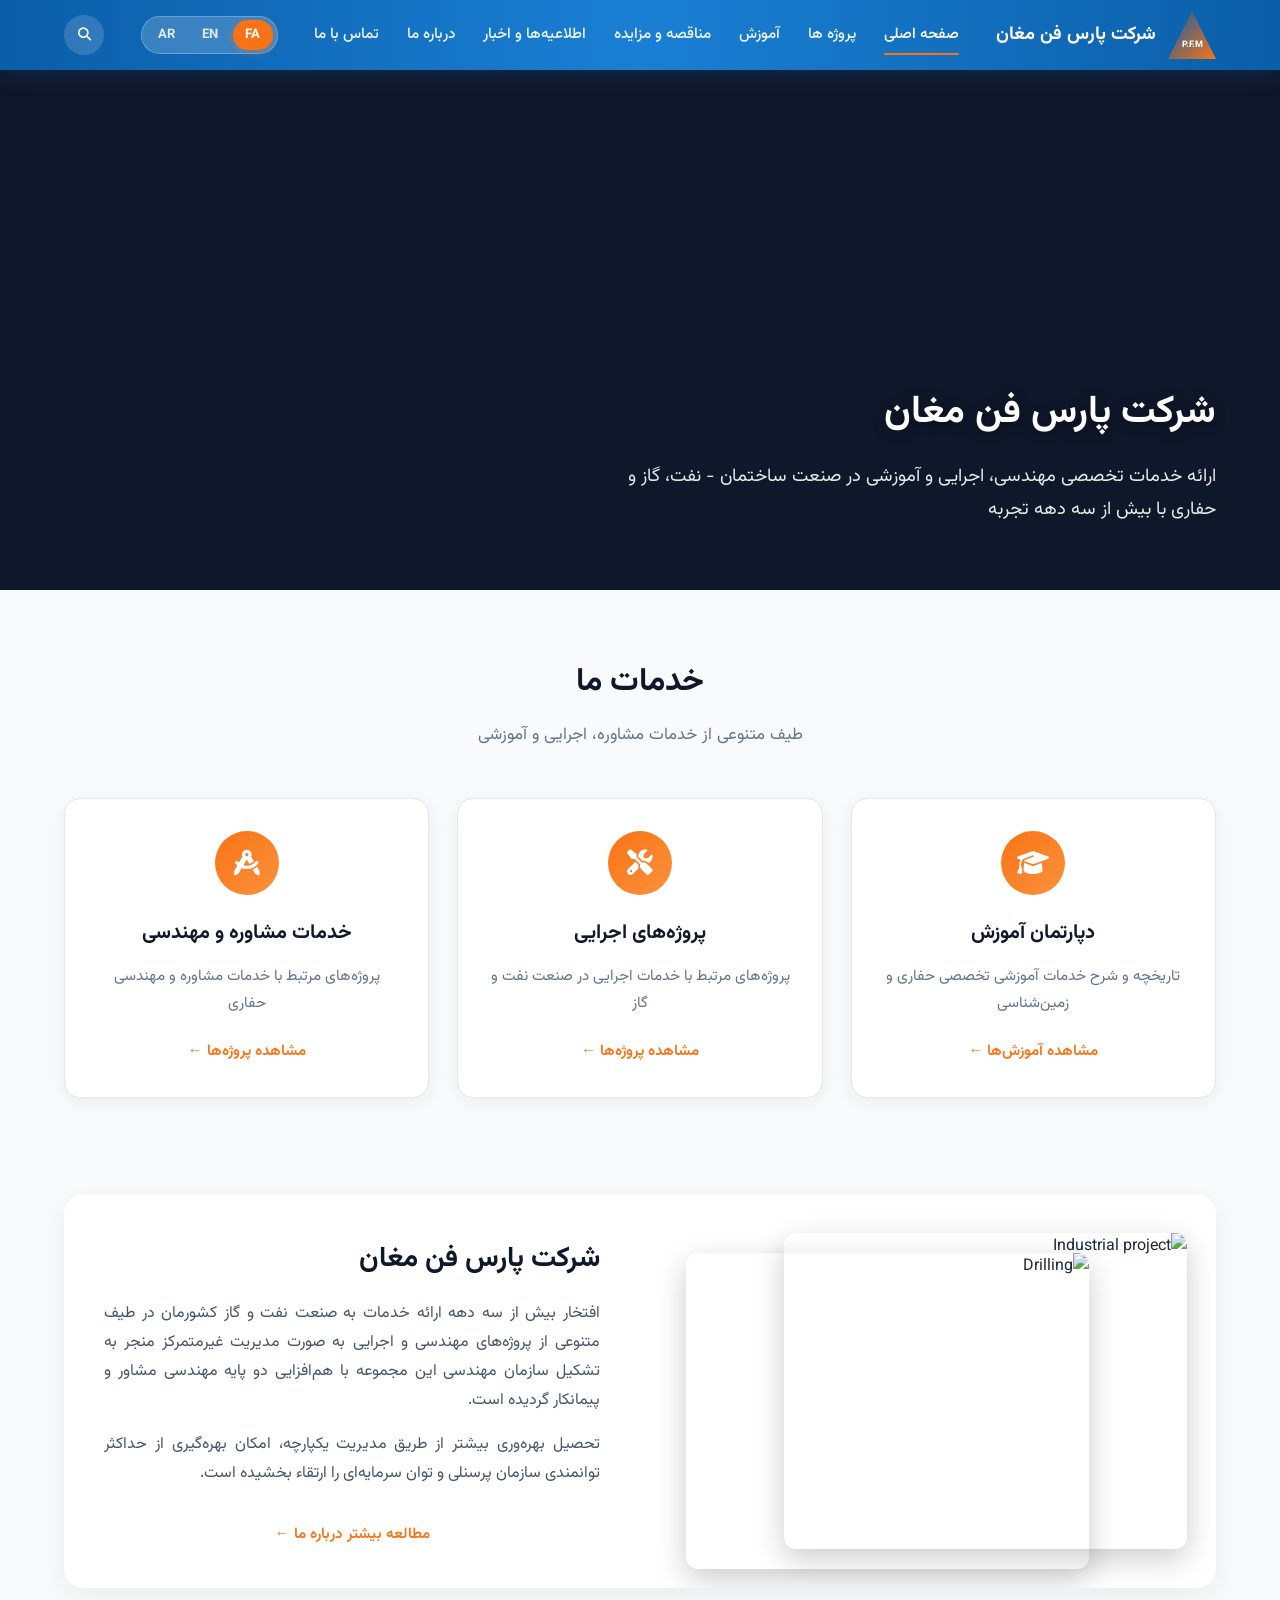
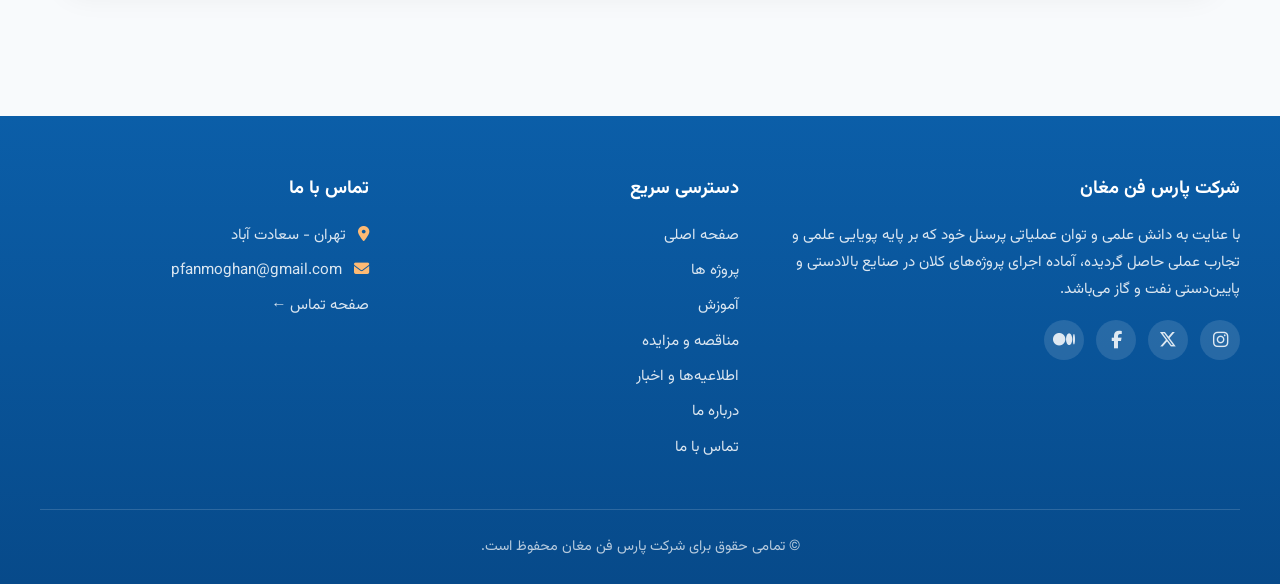
==== commit 38f4be00: "Add files via upload Add tenders and news pages, Arabic language, and updated navigation  - Add te" ====
--- a/index.html
+++ b/index.html
@@ -16,16 +16,19 @@
         <div class="logo-icon"></div>
         <span data-i18n="company_name">شرکت پارس فن مغان</span>
       </a>
-      <nav class="nav">
+            <nav class="nav">
         <a href="index.html" class="active" data-i18n="nav_home">صفحه اصلی</a>
         <a href="projects.html" data-i18n="nav_projects">پروژه ها</a>
         <a href="training.html" data-i18n="nav_training">آموزش</a>
+        <a href="tenders.html" data-i18n="nav_tenders">مناقصه و مزایده</a>
+        <a href="news.html" data-i18n="nav_news">اطلاعیه‌ها و اخبار</a>
         <a href="about.html" data-i18n="nav_about">درباره ما</a>
         <a href="contact.html" data-i18n="nav_contact">تماس با ما</a>
       </nav>
-      <div class="lang-switcher">
+            <div class="lang-switcher">
         <button class="lang-btn active" data-lang="fa">FA</button>
         <button class="lang-btn" data-lang="en">EN</button>
+        <button class="lang-btn" data-lang="ar">AR</button>
       </div>
       <button class="search-btn" aria-label="جستجو"><i class="fas fa-search"></i></button>
       <button class="menu-toggle" onclick="document.querySelector('.nav').classList.toggle('show')"><i class="fas fa-bars"></i></button>
@@ -41,7 +44,7 @@
     </div>
     <div class="hero-content">
       <h1 data-i18n="hero_title">شرکت پارس فن مغان</h1>
-      <p data-i18n="hero_desc">ارائه خدمات تخصصی مهندسی، اجرایی و آموزشی در صنعت نفت، گاز و حفاری با بیش از سه دهه تجربه</p>
+      <p data-i18n="hero_desc">ارائه خدمات تخصصی مهندسی، اجرایی و آموزشی در صنعت ساختمان - نفت، گاز و حفاری با بیش از سه دهه تجربه</p>
     </div>
   </section>
 
@@ -108,9 +111,11 @@
         <a href="index.html" data-i18n="nav_home">صفحه اصلی</a>
         <a href="projects.html" data-i18n="nav_projects">پروژه‌ها</a>
         <a href="training.html" data-i18n="nav_training">آموزش</a>
+        <a href="tenders.html" data-i18n="nav_tenders">مناقصه و مزایده</a>
+        <a href="news.html" data-i18n="nav_news">اطلاعیه‌ها و اخبار</a>
         <a href="about.html" data-i18n="nav_about">درباره ما</a>
         <a href="contact.html" data-i18n="nav_contact">تماس با ما</a>
-      </div>
+</div>
       <div>
         <h4 data-i18n="footer_contact">تماس با ما</h4>
         <p><i class="fas fa-map-marker-alt" style="margin-left:8px;color:#fdba74"></i> <span data-i18n="footer_address">تهران - سعادت آباد</span></p>
